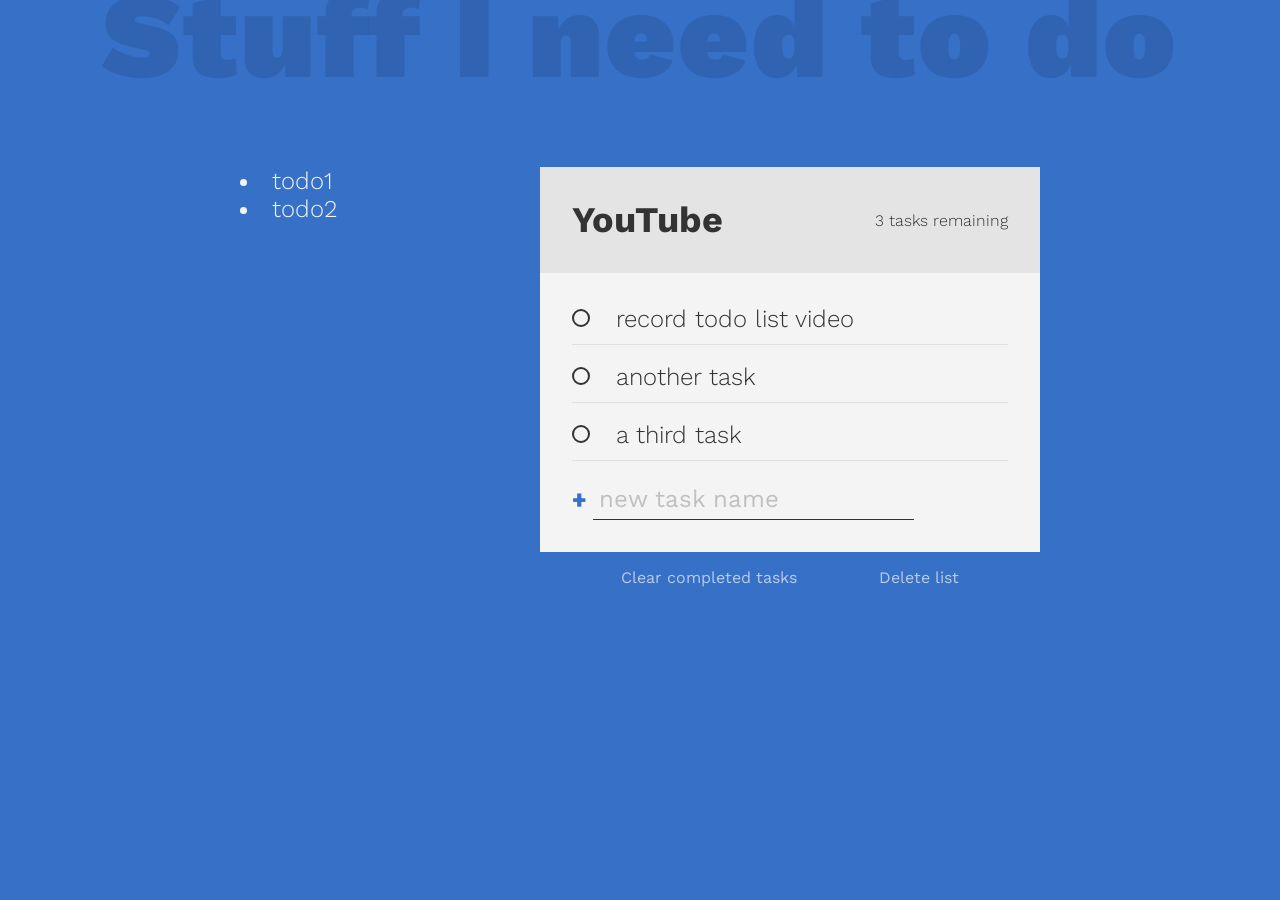
==== 02 - Persistent TODO List/main.html @ b4ff4fae "Added the data- attribute to the lists' container, form and form input in the HTML markup as well as" ====
<!DOCTYPE html>
<html lang="en">
  <head>
    <meta charset="UTF-8" />
    <meta name="viewport" content="width=device-width, initial-scale=1.0" />
    <meta http-equiv="X-UA-Compatible" content="ie=edge" />
    <title>Todo list</title>
    <link
      href="https://fonts.googleapis.com/css?family=Work+Sans:300,400,700,900&display=swap"
      rel="stylesheet"
    />
    <link rel="stylesheet" href="main.css" />
  </head>

  <body>
    <h1 class="title">Stuff I need to do</h1>

    <div class="all-tasks" data-lists>
      <h2 class="task-list-title">My lists</h2>
      <ul class="task-list">
        <!-- <li class="list-name active-list">Youtube</li>
        <li class="list-name">Work</li>
        <li class="list-name">Grocery</li> -->
      </ul>

      <form action="" data-new-list-form>
        <input 
          type="text"
          class="new list"
          data-new-list-input
          placeholder="new list name"
          aria-label="new list name"
        />
        <button class="btn create" aria-label="create new list">+</button>
      </form>
    </div>

    <div class="todo-list">
      <div class="todo-header">
        <h2 class="list-title">YouTube</h2>
        <p class="task-count">3 tasks remaining</p>
      </div>

      <div class="todo-body">
        <div class="tasks">
          <div class="task">
            <input 
              type="checkbox"
              id="task-1"
            />
            <label for="task-1">
              <span class="custom-checkbox"></span>
              record todo list video
            </label>
          </div>
          <!-- /task-1 -->

          <div class="task">
              <input 
                type="checkbox"
                id="task-2"
              />
              <label for="task-2">
                <span class="custom-checkbox"></span>
                another task
              </label>
            </div>
            <!-- /task-2 -->

            <div class="task">
                <input 
                  type="checkbox"
                  id="task-3"
                />
                <label for="task-3">
                  <span class="custom-checkbox"></span>
                  a third task
                </label>
              </div>
              <!-- /task-3 -->
        </div>

        <div class="new-task-creator">
            <form action="">
                <input 
                  type="text"
                  class="new task"
                  placeholder="new task name"
                  aria-label="new task name"
                />
                <button class="btn create" aria-label="create new task">+</button>
              </form>
        </div>

        <div class="delete-stuff">
          <button class="btn delete">Clear completed tasks</button>
          <button class="btn delete">Delete list</button>
        </div>
      </div>
    </div>

   
    </div>
    <script src="script.js"></script>
  </body>
</html>
---- 02 - Persistent TODO List/main.css ----
:root {
    --clr-primary: rgb(54, 112, 199);
    --clr-light: #f4f4f4;
    --clr-dark: #333;
    --clr-warning: rgb(99, 36, 36);
  }
  
  *,
  *::before,
  *::after {
    font-family: inherit;
    box-sizing: border-box;
  }
  
  body {
    margin: 0;
    font-family: "Work Sans", sans-serif;
    font-weight: 300;
    font-size: 1.5rem;
    background-color: var(--clr-primary);
    color: var(--clr-light);
    display: grid;
    grid: "header header header header" auto "...... lists  active ......" auto/1fr minmax(100px, 300px) minmax(250px, 500px) 1fr;
  }
  
  .title {
    grid-area: header;
    text-align: center;
    font-size: calc(7vw + 2rem);
    font-weight: 900;
    color: rgba(0, 0, 0, 0.1);
    letter-spacing: 2px;
    margin: -0.3em 0 0.5em;
  }
  
  .all-tasks {
    grid-area: lists;
  }
  
  .task-list {
    font-size: 1.2rem;
    line-height: 1.7;
    list-style: circle;
    padding-left: 1.1em;
  }
  
  .list-name {
    cursor: pointer;
  }
  
  .list-name:hover {
    opacity: 0.7;
  }
  
  form {
    display: flex;
  }
  
  .btn {
    cursor: pointer;
    background: 0;
    border: 0;
    padding: 0;
    color: inherit;
  }
  
  .btn.create {
    font-size: 1.5rem;
    font-weight: 900;
    margin-right: 0.25em;
    transition: opacity 250ms ease-in;
  }
  
  .btn.create:hover {
    opacity: 0.7;
  }
  
  .btn.delete {
    opacity: 0.7;
    font-size: 1rem;
    transition: color 200ms;
  }
  
  .btn.delete:hover {
    color: var(--clr-warning);
  }
  
  .new {
    background: transparent;
    border: 0;
    color: inherit;
    border-bottom: 1px solid currentColor;
    font-size: inherit;
    outline: none;
    padding: 0.25em;
    transition: border-bottom 150ms ease-in;
    order: 2;
  }
  
  .new::-webkit-input-placeholder {
    opacity: 0.4;
  }
  
  .new:-ms-input-placeholder {
    opacity: 0.4;
  }
  
  .new::-ms-input-placeholder {
    opacity: 0.4;
  }
  
  .new::placeholder {
    opacity: 0.4;
  }
  
  .new:focus {
    border-bottom-width: 3px;
  }
  
  .new:focus::-webkit-input-placeholder {
    opacity: 0.15;
  }
  
  .new:focus:-ms-input-placeholder {
    opacity: 0.15;
  }
  
  .new:focus::-ms-input-placeholder {
    opacity: 0.15;
  }
  
  .new:focus::placeholder {
    opacity: 0.15;
  }
  
  .new.list {
    font-size: 1.1rem;
  }
  
  .new.task {
    margin-bottom: 0;
  }
  
  .active-list {
    font-weight: 700;
  }
  
  .todo-list {
    --spacer: 2rem;
    grid-area: active;
    background: var(--clr-light);
    color: var(--clr-dark);
  }
  
  .todo-header {
    padding: var(--spacer);
    background: #e4e4e4;
    display: flex;
    align-items: center;
    justify-content: space-between;
  }
  
  .list-title {
    margin: 0 1em 0 0;
  }
  
  .task-count {
    margin: 0;
    font-size: 1rem;
  }
  
  .todo-body {
    padding: var(--spacer);
    position: relative;
  }
  
  .new-task-creator .create {
    color: var(--clr-primary);
  }
  
  [type="checkbox"] {
    opacity: 0;
    position: absolute;
  }
  
  .task label {
    display: flex-inline;
    align-items: center;
    position: relative;
  }
  
  .task {
    position: relative;
    margin-bottom: 1.25em;
  }
  
  .task::after {
    content: "";
    position: absolute;
    right: 0;
    left: 0;
    bottom: -0.5em;
    height: 1px;
    background: currentColor;
    opacity: 0.1;
  }
  
  .custom-checkbox {
    --size: 0.75em;
    display: inline-block;
    width: var(--size);
    height: var(--size);
    margin-right: var(--size);
    cursor: pointer;
    border: 2px solid currentColor;
    border-radius: 50%;
    -webkit-transform: scale(1);
            transform: scale(1);
    transition: -webkit-transform 300ms ease-in-out;
    transition: transform 300ms ease-in-out;
    transition: transform 300ms ease-in-out, -webkit-transform 300ms ease-in-out;
  }
  
  .task:hover .custom-checkbox,
  [type="checkbox"]:focus + label .custom-checkbox {
    -webkit-transform: scale(1.2);
            transform: scale(1.2);
    color: var(--clr-primary);
  }
  
  [type="checkbox"]:checked + label .custom-checkbox {
    background: var(--clr-primary);
    border-color: var(--clr-primary);
    box-shadow: inset 0 0 0px 2px white;
  }
  
  [type="checkbox"]:checked + label {
    opacity: 0.5;
  }
  
  .task label::after {
    content: "";
    position: absolute;
    left: 0;
    right: 0;
    left: 1.5em;
    top: 50%;
    height: 3px;
    background: currentColor;
    -webkit-transform: scaleX(0);
            transform: scaleX(0);
    -webkit-transform-origin: right;
            transform-origin: right;
    transition: -webkit-transform 150ms ease-in-out;
    transition: transform 150ms ease-in-out;
    transition: transform 150ms ease-in-out, -webkit-transform 150ms ease-in-out;
  }
  
  [type="checkbox"]:checked + label::after {
    -webkit-transform: scaleX(1);
            transform: scaleX(1);
    -webkit-transform-origin: left;
            transform-origin: left;
  }
  
  .delete-stuff {
    display: flex;
    justify-content: space-evenly;
    position: absolute;
    width: 100%;
    left: 0;
    bottom: -35px;
    color: var(--clr-light);
  }
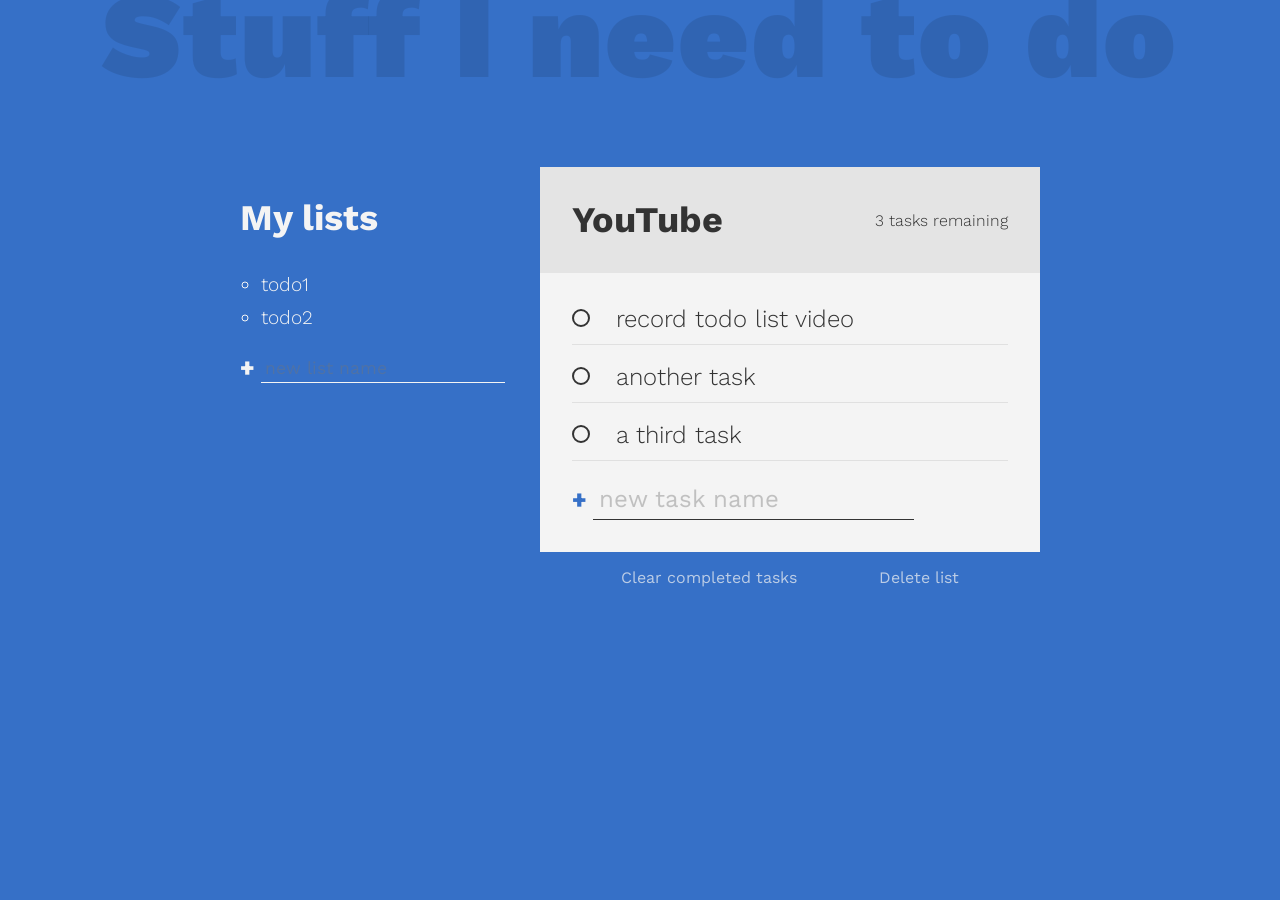
==== commit 491b2321: "Changed element containing the data-lists attribute from the container to the ul handling the list i" ====
--- a/02 - Persistent TODO List/main.html
+++ b/02 - Persistent TODO List/main.html
@@ -15,9 +15,9 @@
   <body>
     <h1 class="title">Stuff I need to do</h1>
 
-    <div class="all-tasks" data-lists>
+    <div class="all-tasks">
       <h2 class="task-list-title">My lists</h2>
-      <ul class="task-list">
+      <ul class="task-list" data-lists>
         <!-- <li class="list-name active-list">Youtube</li>
         <li class="list-name">Work</li>
         <li class="list-name">Grocery</li> -->
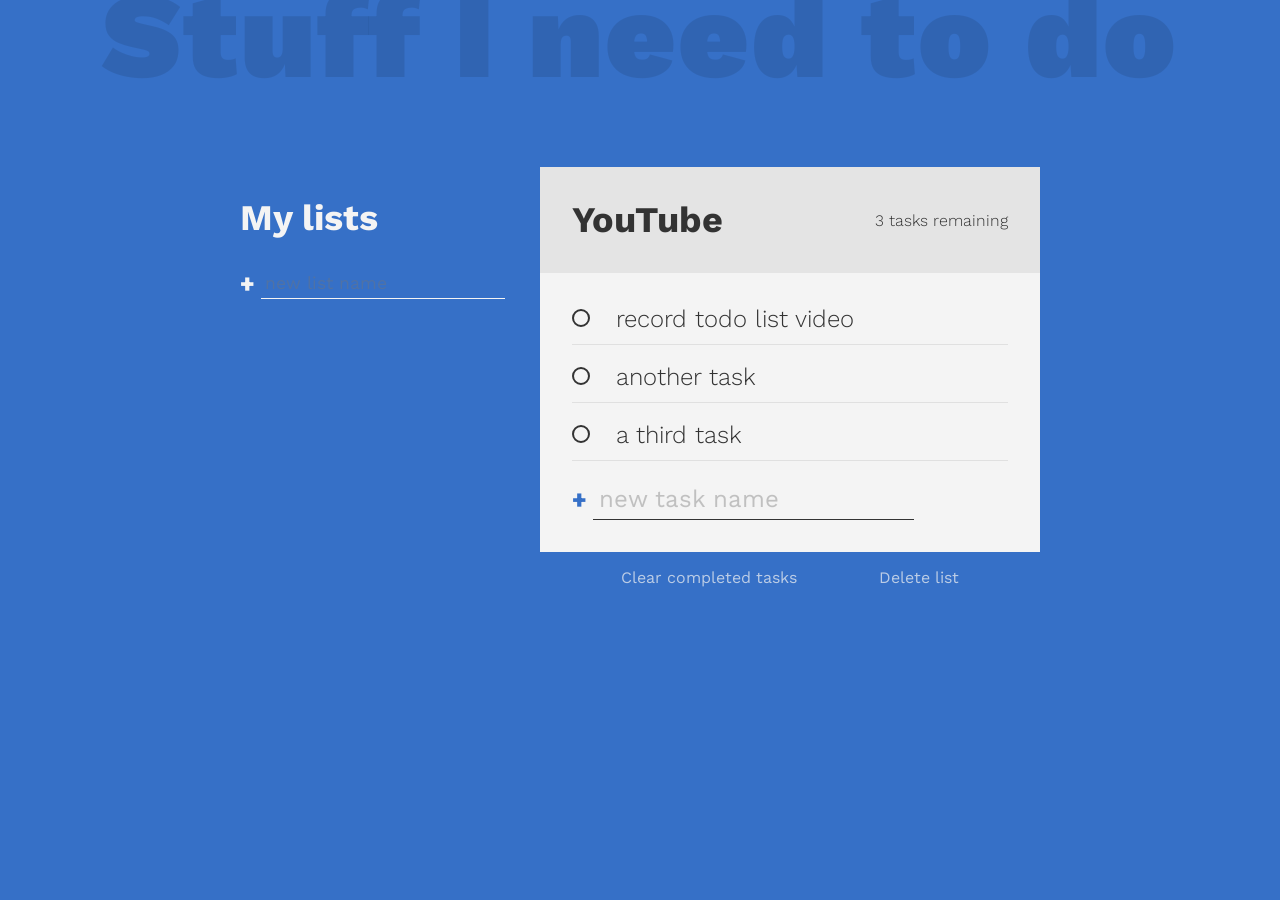
==== commit b1b1773d: "Forgottrn Inclusion : Adding dataset attributes to the HTML buttons" ====
--- a/02 - Persistent TODO List/main.html
+++ b/02 - Persistent TODO List/main.html
@@ -94,7 +94,7 @@
 
         <div class="delete-stuff">
           <button class="btn delete">Clear completed tasks</button>
-          <button class="btn delete">Delete list</button>
+          <button class="btn delete" data-delete-list-button>Delete list</button>
         </div>
       </div>
     </div>
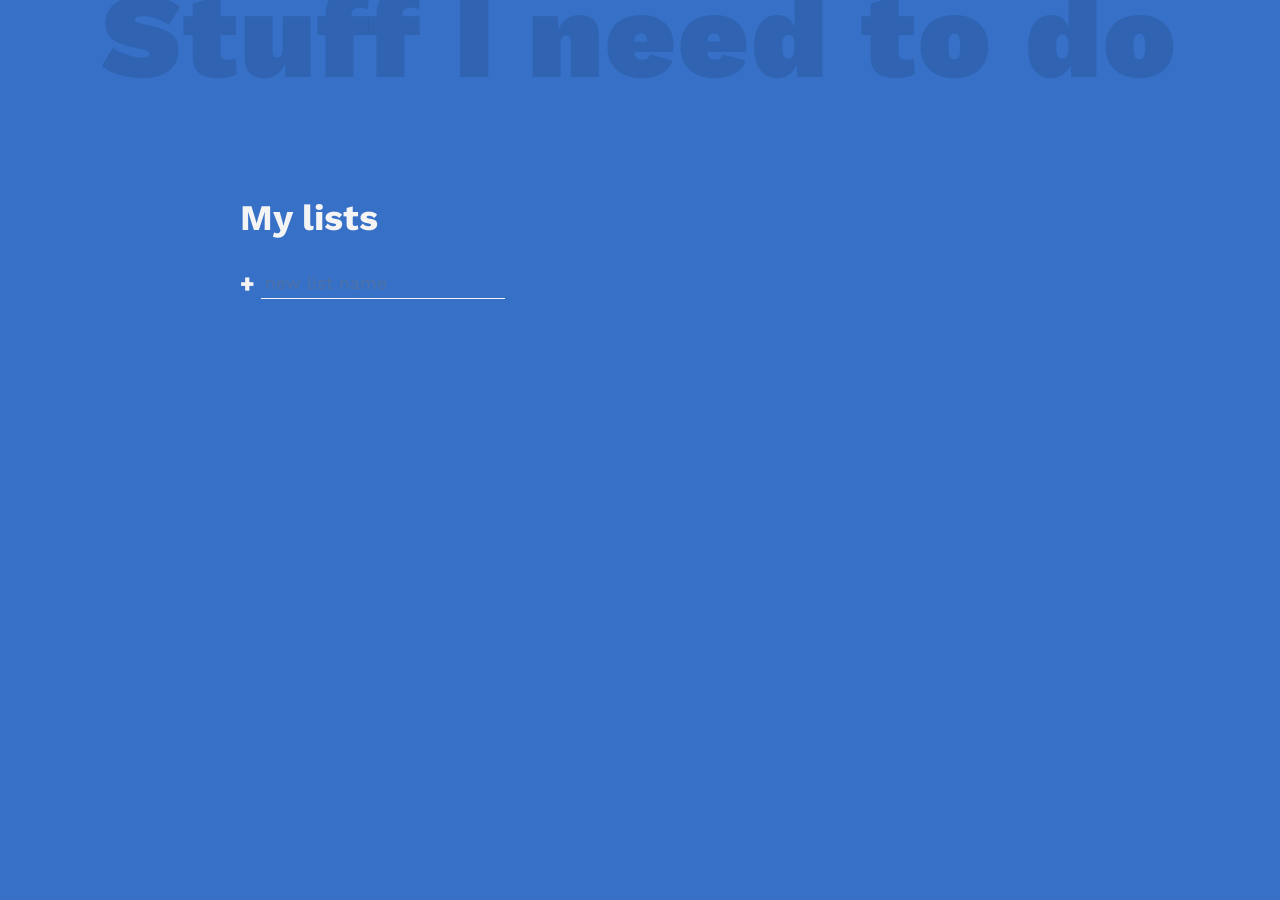
==== commit c9d72961: "Added the relevant data attributes and implemented real-time rendering of the List item and tasks Re" ====
--- a/02 - Persistent TODO List/main.html
+++ b/02 - Persistent TODO List/main.html
@@ -35,14 +35,14 @@
       </form>
     </div>
 
-    <div class="todo-list">
+    <div class="todo-list" data-list-display-container>
       <div class="todo-header">
-        <h2 class="list-title">YouTube</h2>
-        <p class="task-count">3 tasks remaining</p>
+        <h2 class="list-title" data-list-title>YouTube</h2>
+        <p class="task-count" data-list-count>3 tasks remaining</p>
       </div>
 
       <div class="todo-body">
-        <div class="tasks">
+        <div class="tasks" data-tasks>
           <div class="task">
             <input 
               type="checkbox"
